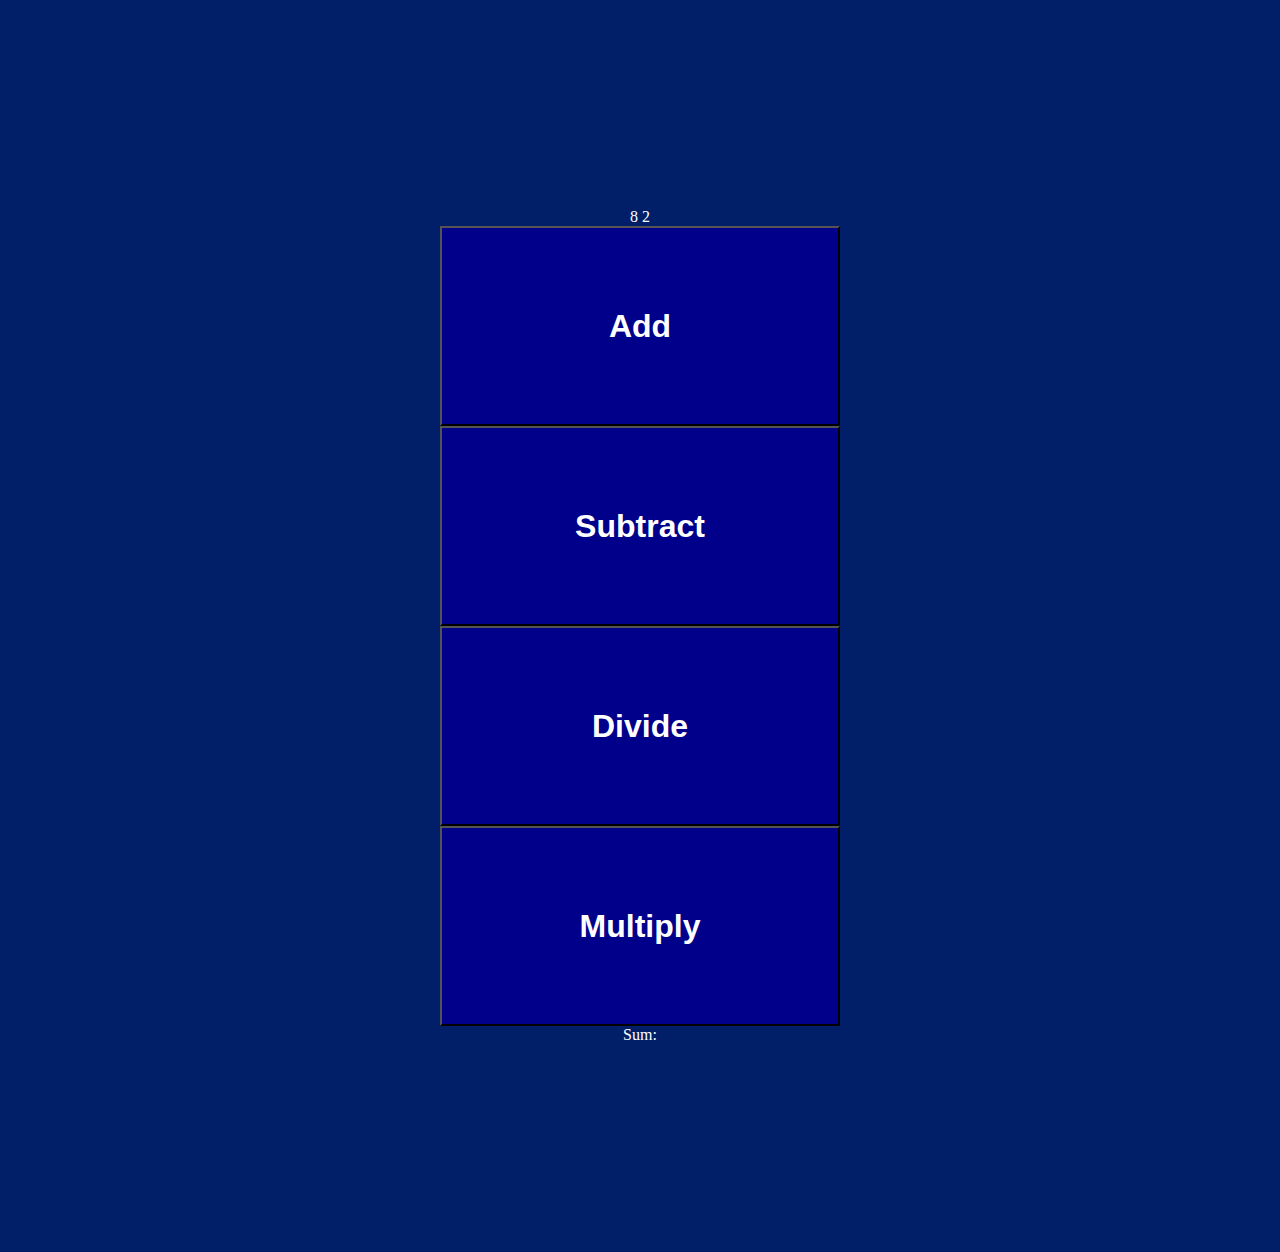
==== Exercises/ex_6/index.html @ bb3c916f "Second commit: Added exercises." ====
<html>
  <head>
    <link rel="stylesheet" href="../index.css" />
  </head>
  <body>
    <span id="num1-el"></span>
    <span id="num2-el"></span>
    <br />
    <button onclick="add()">Add</button>
    <button onclick="subtract()">Subtract</button>
    <button onclick="divide()">Divide</button>
    <button onclick="multiply()">Multiply</button>
    <br />
    <span id="sum-el">Sum: </span>
    <script src="index.js"></script>
  </body>
</html>
---- Exercises/index.css ----
body {
  padding: 200px;
  background-color: rgb(1, 31, 105);
  text-align: center;
  color: #fff;
}

/* div {
  text-align: center;
} */

button {
  height: 200px;
  width: 400px;
  font-size: 32px;
  font-weight: bold;
  background-color: darkblue;
  color: #fff;
  margin: 0 20px;
}

#increment-btn {
  background: green;
}

#decrement-btn {
  background: red;
}

#error {
  font-weight: 800;
  color: red;
  font-size: 42px;
}
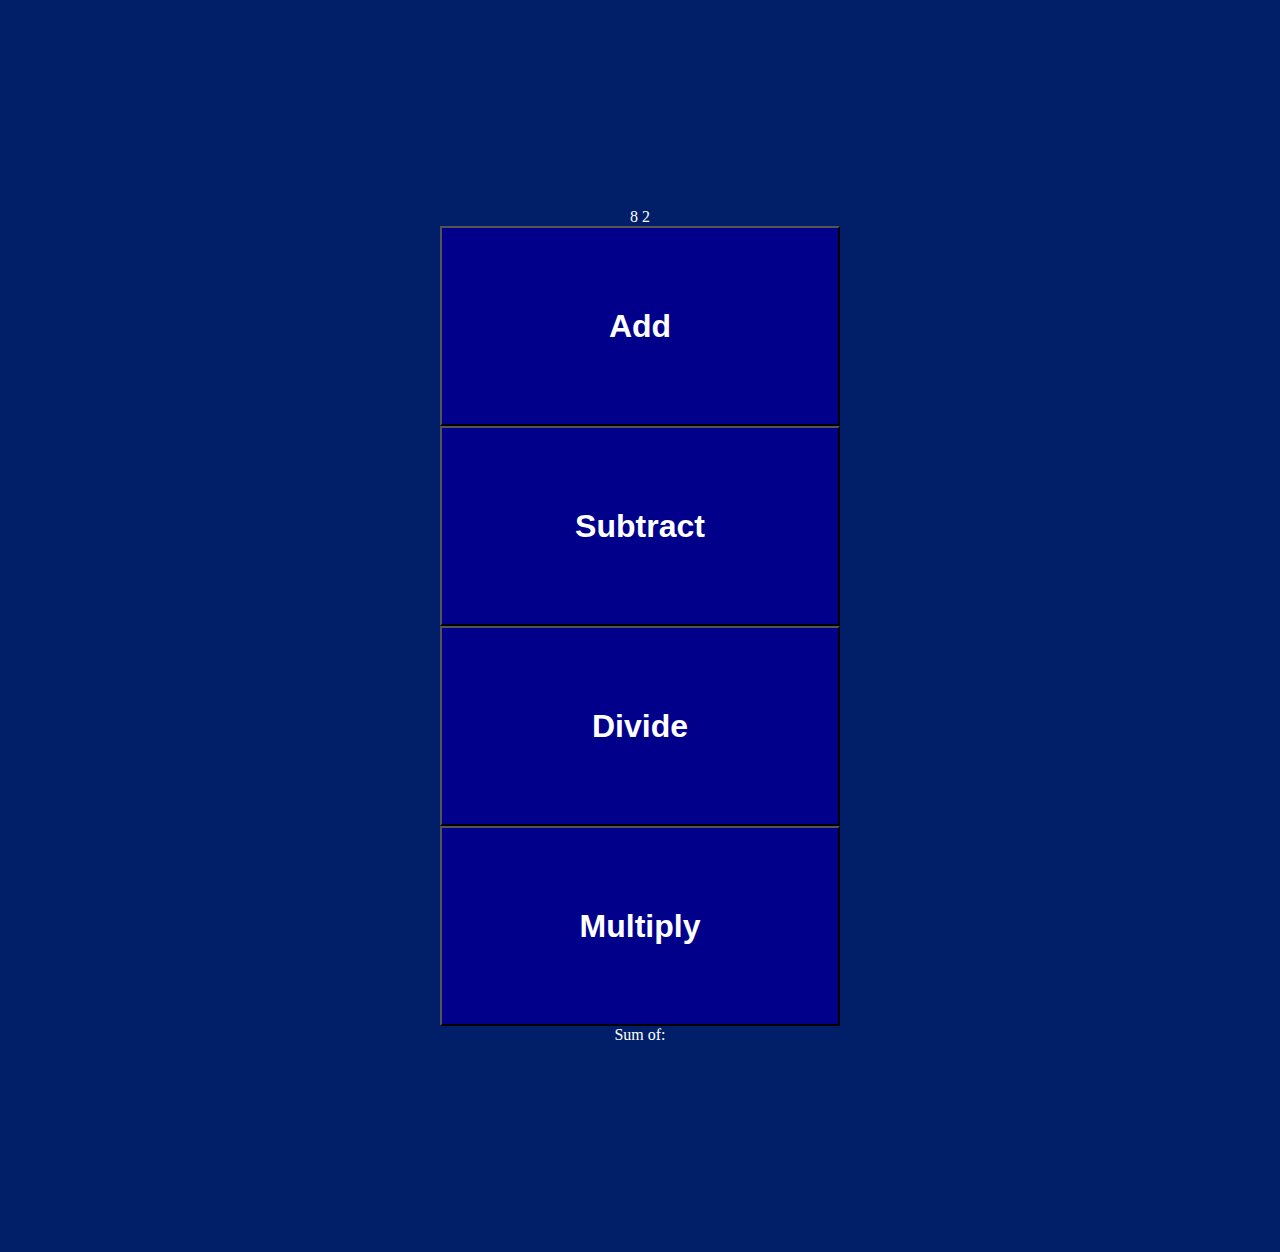
==== commit 0623d933: "Using GitHub Desktop" ====
--- a/Exercises/ex_6/index.html
+++ b/Exercises/ex_6/index.html
@@ -11,7 +11,7 @@
     <button onclick="divide()">Divide</button>
     <button onclick="multiply()">Multiply</button>
     <br />
-    <span id="sum-el">Sum: </span>
+    <span id="sum-el">Sum of: </span>
     <script src="index.js"></script>
   </body>
 </html>
